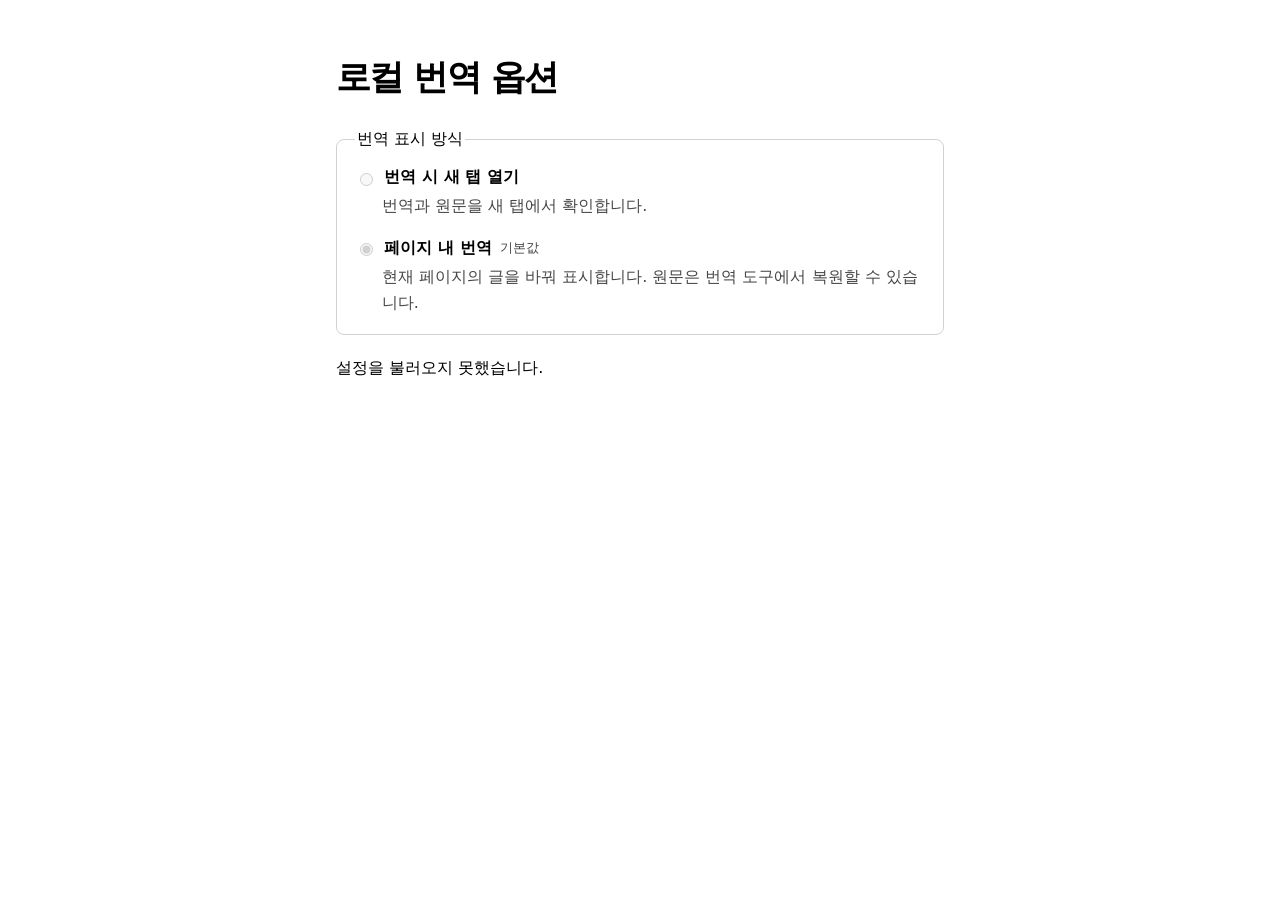
==== src/options.html @ 0e92643a "Add GPU local translation extension v1.1.0" ====
<!doctype html>
<html lang="ko">
<head>
  <meta charset="utf-8">
  <meta name="viewport" content="width=device-width, initial-scale=1">
  <title>로컬 번역 옵션</title>
  <link rel="stylesheet" href="result.css">
  <script type="module" src="options.js"></script>
</head>
<body>
  <main class="options">
    <h1>로컬 번역 옵션</h1>
    <fieldset disabled>
      <legend>번역 표시 방식</legend>
      <label><input type="radio" name="displayMode" value="tab"> 번역 시 새 탭 열기</label>
      <p>번역과 원문을 새 탭에서 확인합니다.</p>
      <label><input type="radio" name="displayMode" value="page" checked> 페이지 내 번역 <small>기본값</small></label>
      <p>현재 페이지의 글을 바꿔 표시합니다. 원문은 번역 도구에서 복원할 수 있습니다.</p>
    </fieldset>
    <p id="status" role="status"></p>
  </main>
</body>
</html>
---- src/result.css ----
:root {
  color-scheme: light dark;
  font: 16px/1.65 system-ui, "Malgun Gothic", sans-serif;
  --rule: color-mix(in srgb, CanvasText 18%, Canvas);
  --muted: color-mix(in srgb, CanvasText 72%, Canvas);
}
body {
  margin: 0;
  color: CanvasText;
  background: Canvas;
}
main {
  width: min(69rem, calc(100% - 2rem));
  margin: 3rem auto;
}
h1 {
  margin: 0;
  font-size: clamp(1.65rem, 4vw, 2.2rem);
  letter-spacing: -.045em;
}
p {
  margin: .45rem 0;
}
#source, #notice, summary {
  color: var(--muted);
}
#source {
  overflow-wrap: anywhere;
}
.controls {
  display: flex;
  gap: .55rem;
  flex-wrap: wrap;
  margin: 1.25rem 0 .75rem;
}
button {
  font: inherit;
  padding: .35rem .85rem;
  border: 1px solid var(--rule);
  border-radius: .35rem;
  background: ButtonFace;
  color: ButtonText;
}
button:enabled {
  cursor: pointer;
}
button:disabled {
  opacity: .55;
}
progress {
  width: 100%;
  accent-color: #318078;
}
article {
  padding: 1rem 0;
  border-bottom: 1px solid var(--rule);
  overflow-wrap: anywhere;
}
article > p, details p {
  white-space: pre-wrap;
}
summary {
  width: fit-content;
  cursor: pointer;
}
.options {
  max-width: 38rem;
}
.options fieldset {
  margin: 1.25rem 0;
  padding: .75rem 1.1rem 1.1rem;
  border: 1px solid var(--rule);
  border-radius: .5rem;
}
.options label {
  display: flex;
  gap: .55rem;
  align-items: center;
  font-weight: 650;
}
.options fieldset p {
  margin: .15rem 0 .95rem 1.7rem;
  color: var(--muted);
}
.options fieldset p:last-child {
  margin-bottom: 0;
}
.options small {
  color: var(--muted);
  font-weight: 400;
}
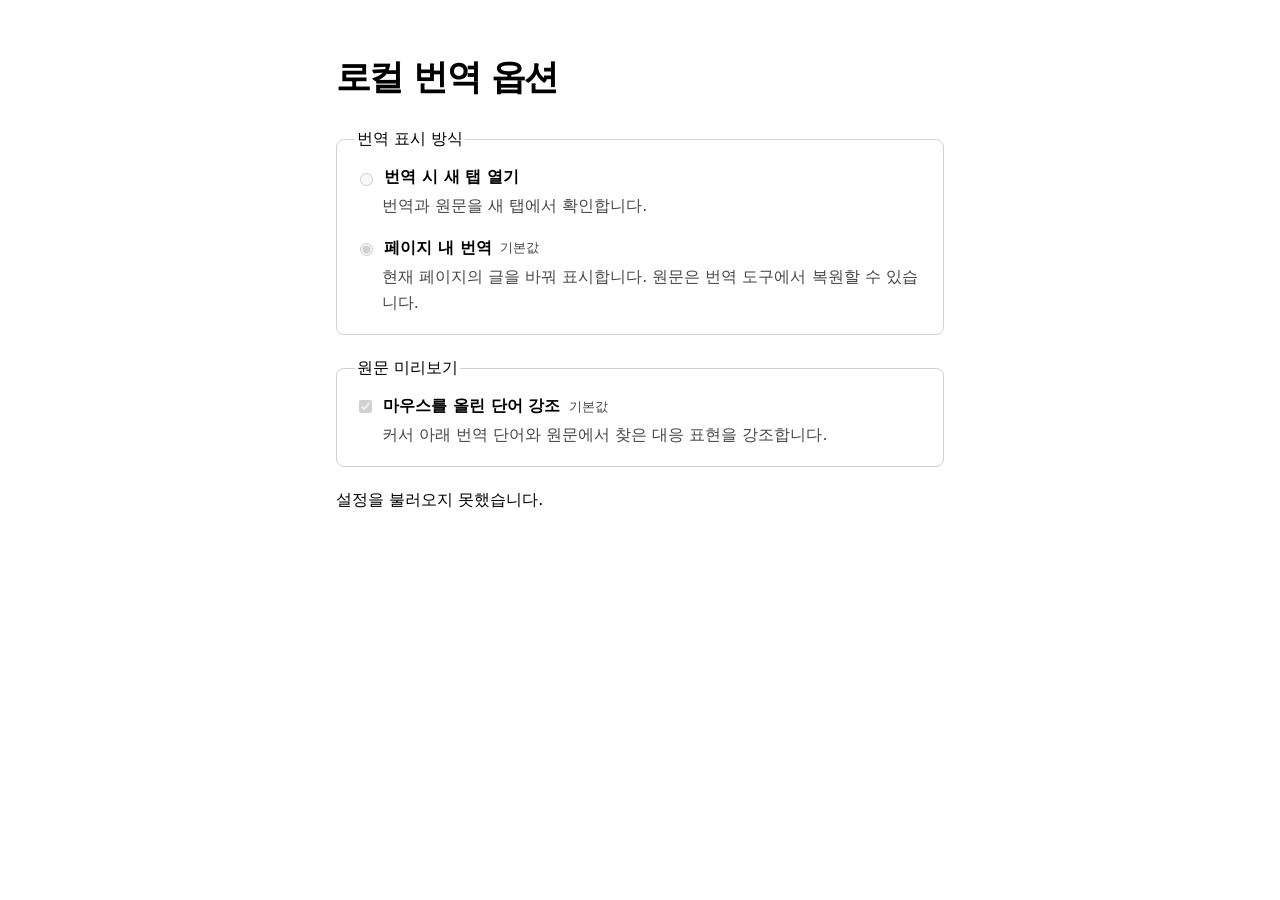
==== commit ef213f63: "Release v1.4.0 with Google Chrome support and illustrated guide" ====
--- a/src/options.html
+++ b/src/options.html
@@ -17,6 +17,11 @@
       <label><input type="radio" name="displayMode" value="page" checked> 페이지 내 번역 <small>기본값</small></label>
       <p>현재 페이지의 글을 바꿔 표시합니다. 원문은 번역 도구에서 복원할 수 있습니다.</p>
     </fieldset>
+    <fieldset disabled>
+      <legend>원문 미리보기</legend>
+      <label><input type="checkbox" name="hoverWordHighlight" checked> 마우스를 올린 단어 강조 <small>기본값</small></label>
+      <p>커서 아래 번역 단어와 원문에서 찾은 대응 표현을 강조합니다.</p>
+    </fieldset>
     <p id="status" role="status"></p>
   </main>
 </body>
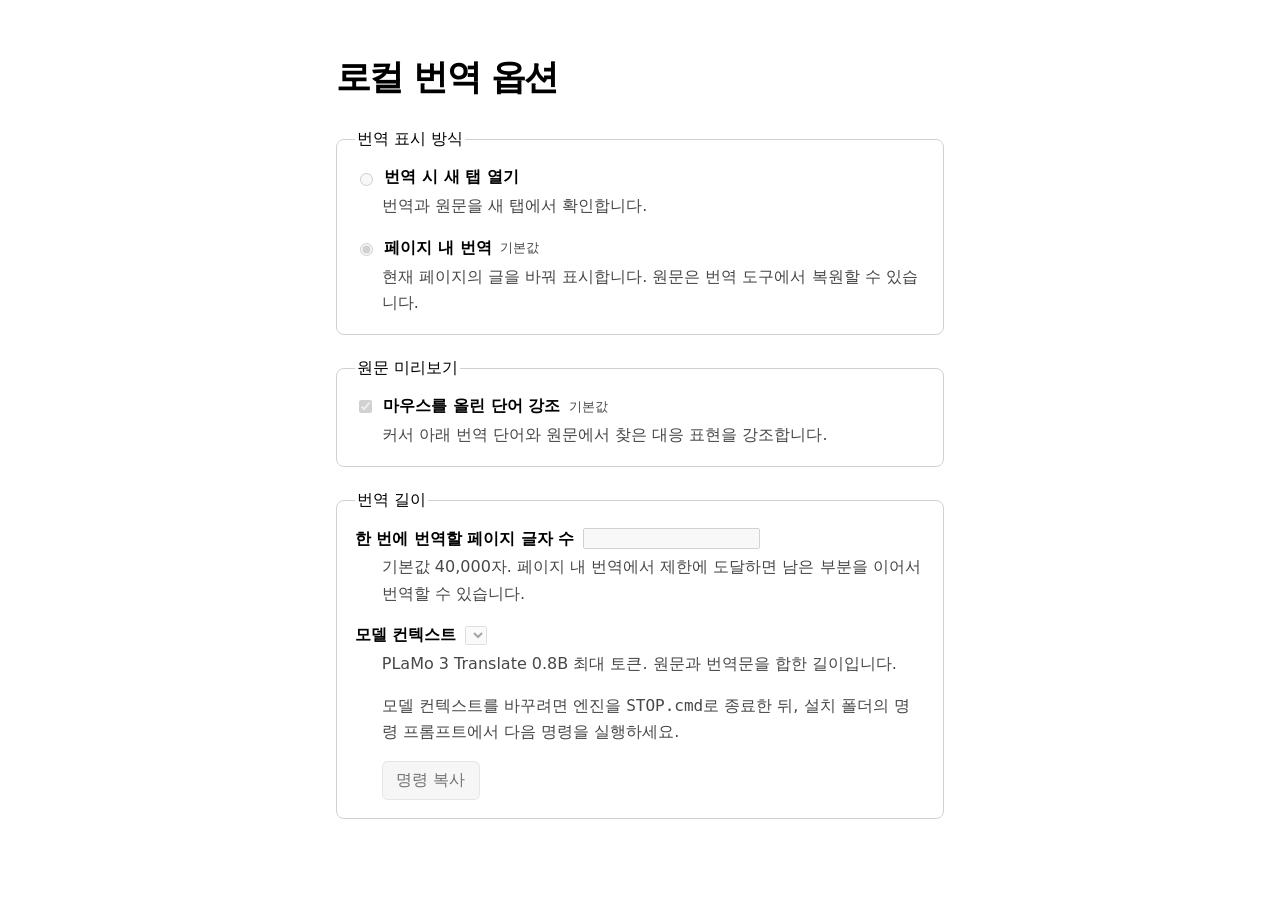
==== commit 65fcf63d: "Release Local Translator v1.1 with long-page translation demo" ====
--- a/src/options.html
+++ b/src/options.html
@@ -22,6 +22,20 @@
       <label><input type="checkbox" name="hoverWordHighlight" checked> 마우스를 올린 단어 강조 <small>기본값</small></label>
       <p>커서 아래 번역 단어와 원문에서 찾은 대응 표현을 강조합니다.</p>
     </fieldset>
+    <fieldset disabled>
+      <legend>번역 길이</legend>
+      <label>한 번에 번역할 페이지 글자 수
+        <input type="number" name="pageLimit" inputmode="numeric" aria-describedby="page-limit-help">
+      </label>
+      <p id="page-limit-help">기본값 40,000자. 페이지 내 번역에서 제한에 도달하면 남은 부분을 이어서 번역할 수 있습니다.</p>
+      <label>모델 컨텍스트
+        <select name="contextTokens" aria-describedby="context-help"></select>
+      </label>
+      <p id="context-help">PLaMo 3 Translate 0.8B 최대 <strong id="max-context"></strong> 토큰. 원문과 번역문을 합한 길이입니다.</p>
+      <p id="engine-context" role="status"></p>
+      <p>모델 컨텍스트를 바꾸려면 엔진을 <code>STOP.cmd</code>로 종료한 뒤, 설치 폴더의 명령 프롬프트에서 다음 명령을 실행하세요.</p>
+      <p><code id="start-command"></code> <button type="button" id="copy-command">명령 복사</button></p>
+    </fieldset>
     <p id="status" role="status"></p>
   </main>
 </body>
